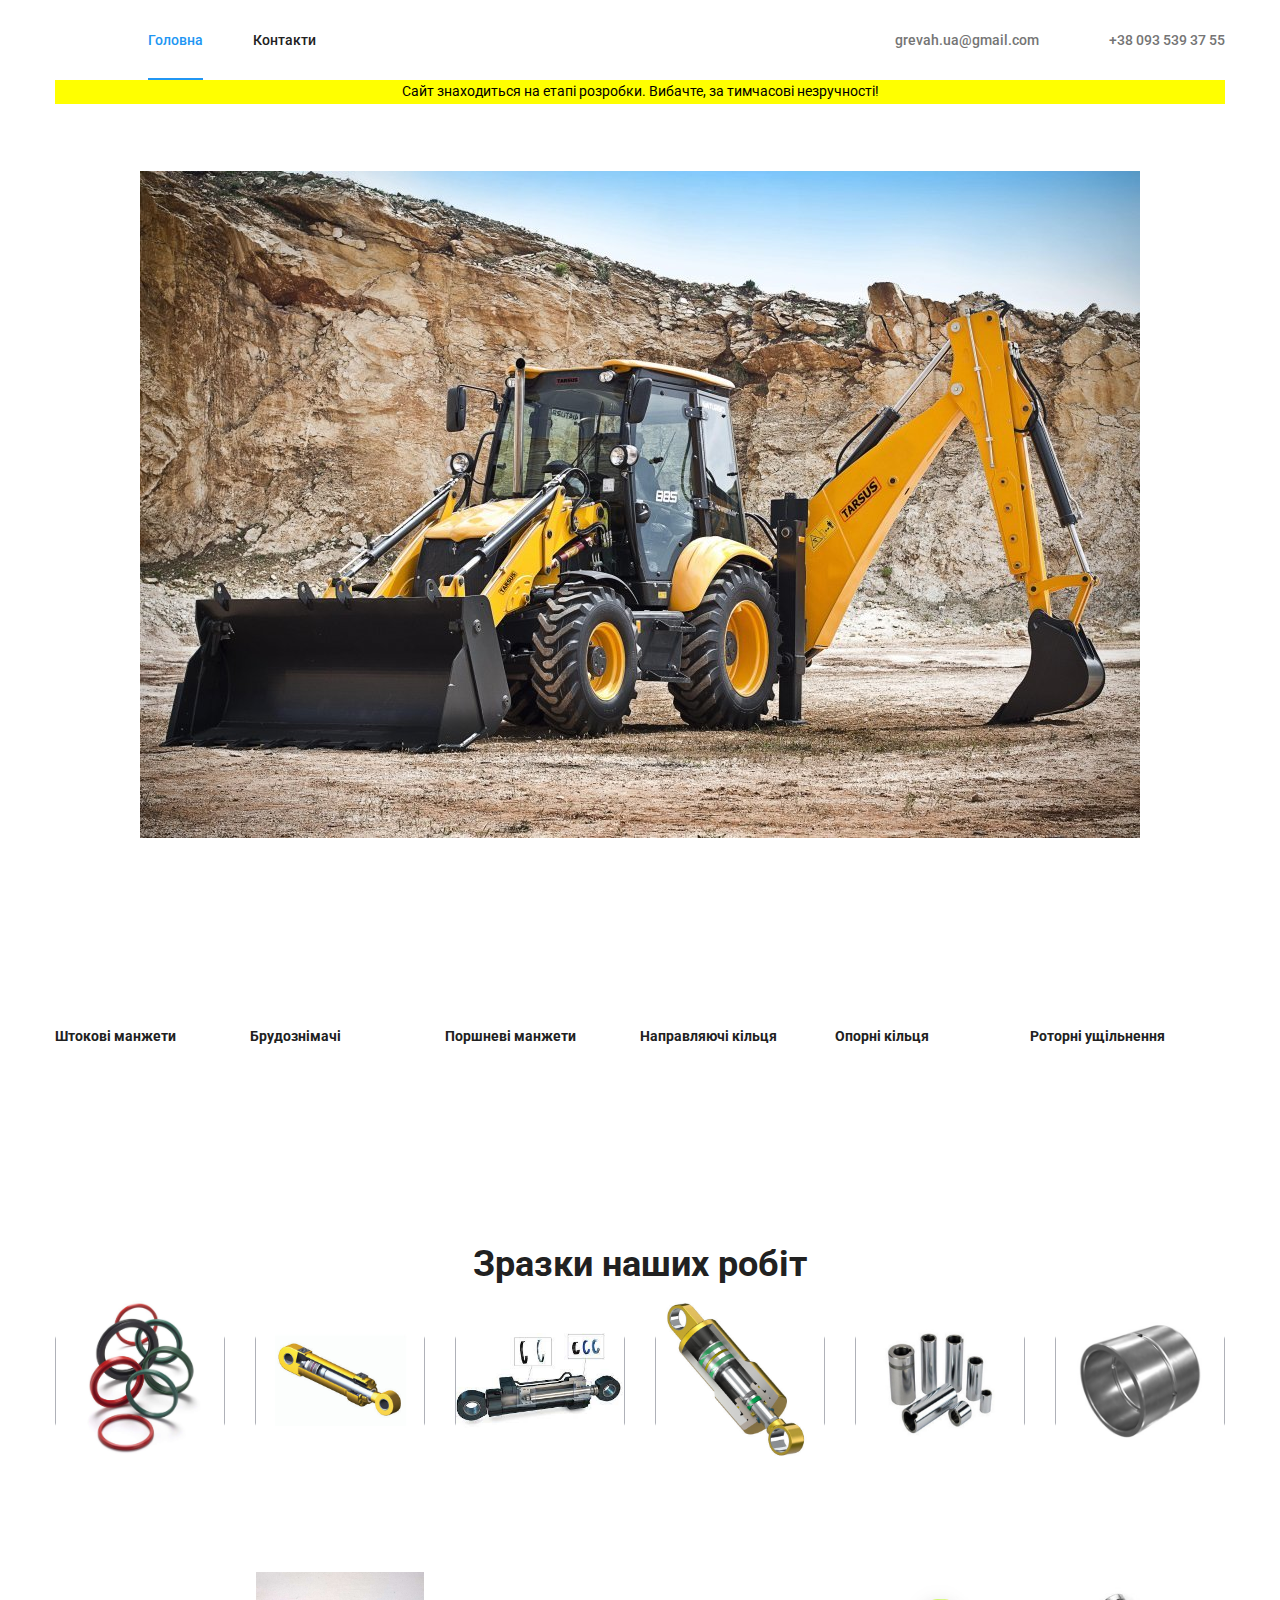
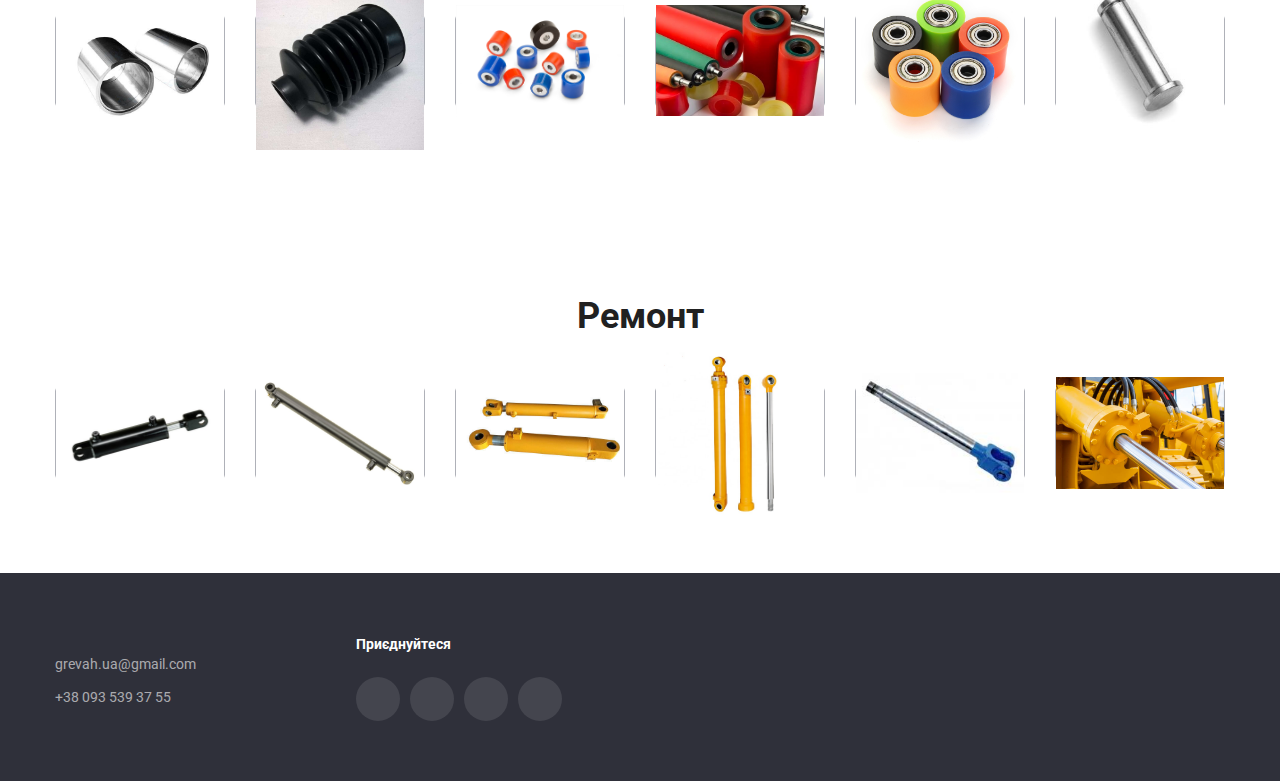
==== index.html @ e12c9177 "Update index.html" ====
<!DOCTYPE html>
<html lang="en">
  <head>
    <meta charset="UTF-8" />
    <meta http-equiv="X-UA-Compatible" content="IE=edge" />
    <meta name="viewport" content="width=device-width, initial-scale=1.0" />
    <title>Document</title>
    <link
      href="https://fonts.googleapis.com/css2?family=Raleway:wght@700&family=Roboto:wght@400;500;700;900&display=swap"
      rel="stylesheet"
    />
    <link
      rel="stylesheet"
      href="https://cdnjs.cloudflare.com/ajax/libs/modern-normalize/1.1.0/modern-normalize.min.css"
    />
    <link rel="stylesheet" href="./css/styles.css" />
    <script src="./simple-lightbox.jquery.min.js"></script>
    <link rel="stylesheet" href="./simple-lightbox.min.css">
    <link rel="stylesheet" href="./simple-lightbox.css">
    
  </head>
  <body>
    <header>
      <div class="container main-nav">
      
        <nav class="nav-section">
          <ul class="site-nav">
            <li class="item">
              <a class="link-nav-active" href="./index.html">Головна</a>
            </li>
           
            <li class="item"><a class="link-nav" href="./contact.html">Контакти</a></li>
          </ul>
        </nav>
        <div class="message">

        </div>
        <ul class="contact-title">
          <li class="contact-item">
            <a class="contact-link" href="">
              <svg class="envelope-icon">
                <use href="./images/icons.svg#envelope"></use>
              </svg>
              grevah.ua@gmail.com</a
            >
          </li>
          <li class="contact-item">
            <a class="contact-link" href="">
              <svg class="smartphone-icon">
                <use href="./images/icons.svg#smartphone"></use>
              </svg>
              +38 093 539 37 55</a
            >
          </li>
        </ul>
      </div>
    </header>
    <main>
      <div class="container">
        <div class="message" >

          <p>Сайт знаходиться на етапі розробки.
            Вибачте, за тимчасові незручності!</p>
          </div>
      </div>
     
      <div class="overlay">
        <section class="hero-section">
          <div class="container">
            
           
          </div>
        </section>
      </div>
      <section class="section">
        <div class="container">
          <ul class="benefit-section">
            <li class="benefit">
              
              <h2 class="benefit-title">Штокові манжети</h2>
              <p class="benefit-description">
               
              </p>
            </li>
            <li class="benefit">
             
              <h2 class="benefit-title">Брудознімачі</h2>
              <p class="benefit-description">
               
              </p>
            </li>
            <li class="benefit">
              
              <h2 class="benefit-title">Поршневі манжети</h2>
              <p class="benefit-description">
                
              </p>
            </li>
            <li class="benefit">
            
              <h2 class="benefit-title">Направляючі кільця</h2>
              <p class="benefit-description">
              </p>
            </li>
            <li class="benefit">
            
              <h2 class="benefit-title">Опорні кільця</h2>
              <p class="benefit-description">
              </p>
            </li>
            <li class="benefit">
              <h2 class="benefit-title">Роторні ущільнення</h2>
              <p class="benefit-description">
              </p>
            </li>
          </ul>
        </div>
      </section>
      
     
    
      <section class="section">
        <div class="container">
          <h2 class="title">Зразки наших робіт</h2>
          <ul class="client">
            <li class="client-item">
              <a class="client-example" href="./images/манжети точені.jpg" data-lightbox="lbox">
                <img src="./images/манжети точені.jpg" alt="манжети точені">
              </a>
            </li>
            <li class="client-item">
              <a class="client-example" href=""
                ><img src="./images/циліндр в розрізі 2.jpg" alt="">
              </a>
            </li>
            <li class="client-item">
              <a class="client-example" href=""
                ><img src="./images/циліндр в розрізі з манжетами.jpg" alt="">
              </a>
            </li>
            <li class="client-item">
              <a class="client-example" href=""
                ><img src="./images/циліндр в розрізі.jpg" alt="">
              </a>
            </li>
            <li class="client-item">
              <a class="client-example" href=""
                ><img src="./images/багато втулок.jpg" alt="">
              </a>
            </li>
            <li class="client-item">
              <a class="client-example" href="">
                <img src="./images/втулка 2.jpg" alt="">
              </a>
            </li>
          </ul>
        </div>
      </section>


      <section class="section">
        <div class="container">
      
          <ul class="client">
            <li class="client-item">
              <a class="client-example" href="">
                <img src="./images/втулка.jpg" alt="">
              </a>
            </li>
            <li class="client-item">
              <a class="client-example" href=""
                ><img src="./images/захист.jpg" alt="">
              </a>
            </li>
            <li class="client-item">
              <a class="client-example" href=""
                ><img src="./images/нанесення полуретану багато 2.jpg" alt="">
              </a>
            </li>
            <li class="client-item">
              <a class="client-example" href=""
                ><img src="./images/нанесення поліуретану багато.jpg" alt="">
              </a>
            </li>
            <li class="client-item">
              <a class="client-example" href="">
                <img src="./images/нанесення поліуретану 6.jpg" alt="">
              </a>
            </li>
            <li class="client-item">
              <a class="client-example" href="">
                <img src="./images/палець 1.jpg" alt="">
              </a>
            </li>
          </ul>
        </div>
      </section>
      <section class="section">
        <div class="container">
          <h2 class="title">Ремонт</h2>
          <ul class="client">
            <li class="client-item">
              <a class="client-example" href="">
                <img src="./images/ремонт/1 цилідндр 2.jpg" alt="">
              </a>
            </li>
            <li class="client-item">
              <a class="client-example" href=""
                ><img src="./images/ремонт/1 циліндр.jpg" alt="">
              </a>
            </li>
            <li class="client-item">
              <a class="client-example" href=""
                ><img src="./images/ремонт/2 циліндри.jpg" alt="">
              </a>
            </li>
            <li class="client-item">
              <a class="client-example" href=""
                ><img src="./images/ремонт/3 циліндри.jpg" alt="">
              </a>
            </li>
            <li class="client-item">
              <a class="client-example" href=""
                ><img src="./images/ремонт/images.jpg" alt="">
              </a>
            </li>
            <li class="client-item">
              <a class="client-example" href="">
                <img src="./images/ремонт/цилінд загальне фото 1.jpg" alt="">
              </a>
            </li>
          </ul>
        </div>
      </section>
    </main>
    <footer class="footer">
      <div class="container">
        <ul class="footer-design">
          <li class="footer-design-item">
            <section class="footer-link">
           
              <address class="address-section">
                <ul>
                  
                  <li class="contact-footer">
                    <a class="contact-footer" href="grevah.ua@gmail.com"
                      >grevah.ua@gmail.com</a
                    >
                  </li>
                  <li class="contact-footer">
                    <a class="contact-footer" href="+38 093 539 37 55"
                      >+38 093 539 37 55</a
                    >
                  </li>
                </ul>
              </address>
            </section>
          

          </li>
          <li class="footer-design-item">
            <section>
              <h2 class="social-footer">Приєднуйтеся</h2>
              <ul class="social-networks-footer">
                <li class="social-networks-item-footer">
                  <a class="social-networks-link-footer" href="">
                    <svg class="social-networks-size-footer">
                      <use href="./images/icons.svg#instagram"></use>
                    </svg>
                  </a>
                </li>
                <li class="social-networks-item-footer">
                  <a class="social-networks-link-footer" href="">
                    <svg class="social-networks-size-footer">
                      <use href="./images/icons.svg#twitter"></use>
                    </svg>
                  </a>
                </li>
                <li class="social-networks-item-footer">
                  <a class="social-networks-link-footer" href="">
                    <svg class="social-networks-size-footer">
                      <use href="./images/icons.svg#facebook"></use>
                    </svg>
                  </a>
                </li>
                <li class="social-networks-item-footer">
                  <a class="social-networks-link-footer" href="">
                    <svg class="social-networks-size-footer">
                      <use href="./images/icons.svg#linkedin1"></use>
                    </svg>
                  </a>
                </li>
              </ul>
            </section>
          </li>
         
        </ul>
      </div>
    </footer>
    <div class="backdrop is-hidden" data-modal>
     
      <div class="modal">
        <div class="button-position">
         <button class="button-data-modal-close" data-modal-close>
          <svg class="button-data-modal-close-icon">
            <use href="./images/icons.svg#Vector"></use>
          </svg>
        </button>
        </div>
         <p class="text-hero-modal">Оставьте свои данные, мы вам перезвоним</p>
       
        
          <ul>
            <form action="">
            <li class="modal-section">
              <label  class="label-text" for="name"></label>Имя</label><br>
      
              <input class="input" type="text" name="name" id="name" />
              <span class="icon-name" >
                <svg class="icon-name-size">
            <use href="./images/icons.svg#vector"></use>
          </svg>
              </span>
             
            </li>
            <li class="modal-section">
              <label class="label-text" for="tel">Телефон</label><br>
              <input class="input" type="tel" name="tel" id="tel" />
               <span class="icon-tel" >
                <svg class="icon-tel-size">
            <use href="./images/icons.svg#phone"></use>
          </svg>
              </span>
            </li>
            <li class="modal-section">
              <label class="label-text" for="email">Почта</label><br>
              <input class="input" type="email" name="email" id="email" />
               <span class="icon-email" >
                <svg class="icon-email-size">
            <use href="./images/icons.svg#email"></use>
          </svg>
          </span>
            </li>
            <li class="modal-section">
              <label class="label-text" for="text">Комментарий</label><br>
              <input  class="modal-section-comments" placeholder="Введите текст" type="text" name="text" id="text" />
            </li>
            </form>
          </ul>
          <div class="checkbox-section">
            <label class="check"><input  class="check-input" type="checkbox" checked>  
              <span class="checkbox">
                 <svg class="size-active-ckeckbox">
            <use href="./images/icons.svg#letter"></use>
          </svg>

        </span>
              <p class="text-checkboxs"> Соглашаюсь с рассылкой и принимаю  <a class="terms-contract" href=""><u>Условия договора</u>  </a></p>
          
            </label>
             <button class="button-send" type="submit">Отправить</button>

          </div>
        
      </div>
    </div>
   
  </body>
</html>
---- css/styles.css ----
:root {
  --primary-text-color: #757575;
  --title-text-color: #212121;
  --accent-color: #2196f3;
  --primary-white-color: #ffffff;
  --section-bg-color: #2f303a;
  --button-bg-color: #f5f4fa;
  --black-texst-color: #000000;
  --portfolio-border-color: #eeeeee;
  --client-solid-color: #afb1b8;
}

body {
  font-family: Roboto;
  font-weight: 400;
  line-height: 1.7;
  color: var(--primary-text-color);
  font-size: 14px;
}
.envelope-icon {
  width: 16px;
  height: 12px;
  margin-right: 10px;
}

.smartphone-icon {
  width: 10px;
  height: 16px;
  margin-right: 10px;
}
.icon-conteiner {
  width: 270px;
  height: 120px;
  background-color: #f5f4fa;
  display: flex;
  align-items: center;
  justify-content: center;
  border-radius: 4px;
}
.message{
  background-color: yellow;
  color: black;
  text-align: center;


}
.icon {
  width: 70px;
  height: 70px;
}
.social-networks {
  display: flex;
  padding-left: 32px;
  padding-right: 32px;
  padding-top: 16px;
  justify-content: space-between;
}

.social-networks-link {
  border: none;
  display: flex;
  align-items: center;
  justify-content: center;
  width: 44px;
  height: 44px;
  color: #afb1b8;
  border-radius: 50%;
  transition-property: color background-color;
  transition-duration: 250ms;
  transition-timing-function: cubic-bezier(0.4, 0, 0.2, 1);
  background-color: var(--primary-white-color);
}
.social-networks-item:not(:last-child) {
  margin-right: 10px;
}
.social-networks-size {
  width: 20px;
  height: 20px;
  fill: currentColor;
}
.social-networks-link:hover,
.social-networks-link:focus {
  color: var(--primary-white-color);
  background-color: var(--accent-color);
}
.client {
  display: flex;
}
.client-item:not(:last-child) {
  margin-right: 30px;
}
.client-example {
  display: flex;
  width: 170px;
  height: 92px;
  border: 1px solid #afb1b8;
  align-items: center;
  justify-content: center;
  border-radius: 4px;
  color: #afb1b8;
  transition-property: color border;
  transition-duration: 250ms;
  transition-timing-function: cubic-bezier(0.4, 0, 0.2, 1);
}
.client-icon {
  fill: currentColor;
  width: 106px;
  height: 60px;
}
.client-example:hover,
.client-example:focus {
  border: 1px solid var(--accent-color);
  color: var(--accent-color);
}
p,
h1,
h2,
h3,
h4,
h5,
h6 {
  margin: 0;
}
ul {
  list-style: none;
  padding: 0;
  margin: 0;
}
a {
  text-decoration: none;
}

.hero-section {
  padding: 400px 0;
  text-align: center;
  max-width: 1600px;
  margin-right: auto;
  margin-left: auto;
  background-image: 
    url(../images/19110440.jpg);
  background-repeat: no-repeat;
  background-position: center;
}

.title-section {
  background-color: #f5f4fa;
  padding: 94px 0;
}
.title {
  font-size: 36px;
  font-weight: 700;
  line-height: 1.17;
  color: var(--title-text-color);
  text-align: center;
  margin-bottom: 50px;
}
.tittle-img {
  display: flex;
  justify-content: space-between;
}
.img-title {
  display: block;
  width: 100%;
  height: auto;
}
img {
  display: block;
  width: 100%;
  height: auto;
}
.benefit-section {
  display: flex;
  justify-content:center;
}
.section-title {
  padding-bottom: 94px;
}
.benefit-title {
  font-size: 14px;
  line-height: 1.17;
  font-weight: 700;
  color: var(--title-text-color);
  margin-bottom: 10px;
  padding-top: 30px;
}
.benefit {
  width: 270px;
}
.link {
  font-size: 14px;
  line-height: 1.14;
  color: var(--title-text-color);
}
.portfolio-list {
  display: flex;
  flex-wrap: wrap;
  margin-top: -30px;
  margin-left: -30px;
  overflow: hidden;
}
.portfolio-list-item {
  flex-basis: calc(100% / 3 - 30px);
  margin: 30px 0 0 30px;
  width: 370px;
  height: 404px;
  overflow: hidden;
}
.active-portfolio::before {
  display: flex;
  font-size: 18px;
  font-family: Roboto;
  line-height: 1.55;
  font-weight: 400;
  font-style: normal;
  align-items: center;
  position: absolute;
  content: '  Технокряк это современная площадка распространения коронавируса. Компании используют эту платформу для цифрового шпионажа и атак на защищённые сервера конкурентов.';
  height: 294px;
  background-color: var(--accent-color);
  color: var(--primary-white-color);
  transform: translateY(100%);
  transition: transform 250ms cubic-bezier(0.4, 0, 0.2, 1);
  padding-left: 24px;
  padding-right: 24px;
}
.portfolio-list-item:hover .active-portfolio::before {
  transform: translateY(0);
}
.active-portfolio {
  position: relative;
  overflow: hidden;
}
.portfolio-list-item-link {
  display: block;
  overflow: hidden;
}
.portfolio-list-item-link:hover,
.portfolio-list-item-link:focus {
  box-shadow: 0px 1px 1px rgba(0, 0, 0, 0.12), 0px 4px 4px rgba(0, 0, 0, 0.06),
    1px 4px 6px rgba(0, 0, 0, 0.16);
}
.img {
  display: block;

  width: 370px;
  height: 294px;
  max-width: 100%;
}
.portfolio-item-title {
  font-weight: 700;
  line-height: 2;
  color: var(--title-text-color);
  font-size: 18px;
  overflow: hidden;
}
.portfolio-item-divide {
  font-size: 16px;
  line-height: 1.86;
  color: var(--primary-text-color);
  margin-top: 4px;
  overflow: hidden;
}
.card-content {
  padding: 20px 24px;
  border: 1px solid var(--portfolio-border-color);
  border-top: none;
  overflow: hidden;
}
.team {
  display: flex;
  justify-content: space-between;
}
.img-team {
  width: 270px;
  height: 260px;
  max-width: 100%;
}
.member-team {
  border-radius: 0 0 4px 4px;
  box-shadow: 0px 1px 3px rgba(0, 0, 0, 0.12), 0px 1px 1px rgba(0, 0, 0, 0.14),
    0px 2px 1px rgba(0, 0, 0, 0.2);
}
.about-team-member {
  padding: 30px 0;
  text-align: center;
  background-color: var(--primary-white-color);
}
.name-team-member {
  font-weight: 500;
  font-size: 16px;
  line-height: 1.17;
  color: var(--title-text-color);
}
.position {
  font-size: 16px;
  margin-top: 10px;
}
.link-nav-active {
  font-size: 14px;
  font-weight: 500;
  line-height: 1.17;
  color: var(--accent-color);
  display: block;
  padding: 32px 0;
  position: relative;
}
.link-nav {
  font-size: 14px;
  font-weight: 500;
  line-height: 1.17;
  color: var(--title-text-color);
  display: block;
  padding: 32px 0;
  position: relative;
  transition-property: color;
  transition-duration: 250ms;
  transition-timing-function: cubic-bezier(0.4, 0, 0.2, 1);
}
.link-nav-active::after {
  background-color: var(--accent-color);
  width: 100%;
  height: 2px;
  content: '';
  display: block;
  position: absolute;
  left: 0;
  bottom: 0;
  opacity: 1;
}
.site-nav {
  display: flex;
}
.nav-section {
  margin-left: 93px;
}
.item:not(:last-child) {
  margin-right: 50px;
}
.link-nav:hover,
.link-nav:focus {
  color: var(--accent-color);
}
.secondary-button {
  font-size: 16px;
  line-height: 1.6;
  font-weight: 500;
  color: #212121;
  background: var(--button-bg-color);
  cursor: pointer;
  padding: 6px 22px;
  border: none;
  border-radius: 4px;
  transition-property: color background;
  transition-duration: 250ms;
  transition-timing-function: cubic-bezier(0.4, 0, 0.2, 1);
}
.secondary-button:hover,
.secondary-button:focus {
  color: var(--primary-white-color);
  background: var(--accent-color);
  box-shadow: 0px 3px 1px rgba(0, 0, 0, 0.1), 0px 1px 2px rgba(0, 0, 0, 0.08),
    0px 2px 2px rgba(0, 0, 0, 0.12);
}
.secondary-button-title {
  display: flex;
  justify-content: center;
  margin-bottom: 50px;
}
.secondary-button-item {
  margin-right: 8px;
}
.secondary-button-item :first-child {
  margin-right: 0;
}
.contact-title {
  display: flex;
  margin-left: auto;
}
.contact-item:not(:last-child) {
  margin-right: 50px;
}
.main-nav {
  display: flex;
  align-items: center;
}
.container-main-portfolio {
  border-bottom: 1px solid #ececec;
}
.contact-link {
  font-size: 14px;
  font-weight: 500;
  line-height: 1.17;
  fill: currentColor;
  display: flex;
  align-items: center;
  color: var(--primary-text-color);
  transition-property: color;
  transition-duration: 250ms;
  transition-timing-function: cubic-bezier(0.4, 0, 0.2, 1);
}
.contact-link:hover,
.contact-link:focus {
  color: var(--accent-color);
}
.logo {
  font-family: Raleway;
  font-weight: 700;
  font-size: 26px;
  line-height: 1.17;
  color: var(--accent-color);
}
.black-texst {
  color: var(--black-texst-color);
}
.white-texst {
  color: var(--primary-white-color);
}
.contact-footer {
  line-height: 1.7;
  color: rgba(255, 255, 255, 0.6);
  transition-property: color;
  transition-duration: 250ms;
  transition-timing-function: cubic-bezier(0.4, 0, 0.2, 1);
}
.contact-footer:hover {
  color: var(--primary-white-color);
}
.contact-footer-link {
  line-height: 1.7;
  color: var(--primary-white-color);
}
.contact-footer:not(:last-child) {
  margin-bottom: 9px;
}
.footer {
  background: var(--section-bg-color);
  padding: 60px 0;
}
.section {
  padding: 94px 0;
}

.address-section {
  font-style: normal;
  margin-top: 20px;
}
.footer-main {
  padding: 60px 0;
}
.footer-link {
  width: 231px;
}
.container {
  width: 1200px;
  margin: 0 auto;
  padding: 0 15px;
}
.footer-design {
  display: flex;
}
.footer-design-item:not(:last-child) {
  margin-right: 70px;
}
.social-footer {
  font-weight: 700;
  font-size: 14px;
  line-height: 1, 17;
  color: var(--primary-white-color);
}
.social-networks-size-footer {
  width: 20px;
  height: 20px;
  fill: var(--primary-white-color);
  margin-right: auto;
  margin-left: auto;
}
.social-networks-link-footer {
  width: 44px;
  height: 44px;
  border: none;
  border-radius: 50%;
  background-color: rgba(255, 255, 255, 0.1);
  display: flex;
  align-items: center;
  transition-property: background;
  transition-duration: 250ms;
  transition-timing-function: cubic-bezier(0.4, 0, 0.2, 1);
}

.social-networks-link-footer:hover,
.social-networks-link-footer:focus {
  border-radius: 50%;
  background-color: var(--accent-color);
}

.social-networks-footer {
  display: flex;
  padding-top: 20px;
}
.social-networks-item-footer:not(:last-child) {
  margin-right: 10px;
}
.product-actions {
  font-weight: 700;
  font-size: 14px;
  line-height: 1, 17;
  background: rgba(47, 48, 58, 0.8);
  color: #ffffff;
  position: absolute;
  right: 0;
  bottom: 0;
  border: none;
  width: 100%;
  height: 70px;
}
.title-item-img {
  position: relative;
}
.backdrop {
  position: fixed;
  width: 100%;
  height: 100%;
  top: 0;
  left: 0;
  background-color: rgba(0, 0, 0, 0.1);
  opacity: 1;
  visibility: visible;
  transition-timing-function: 250ms;
}
.backdrop.is-hidden {
  visibility: hidden;
  opacity: 0;
  pointer-events: none;
}
.modal {
  min-width: 528px;
  min-height: 581px;
  background-color: #ffffff;
  position: absolute;
  top: 50%;
  left: 50%;
  transform: translate(-50%, -50%);

  padding-top: 8px;
  padding-right: 8px;
}
.button-data-modal-close {
  border-radius: 50%;
  border: 1px solid rgba(0, 0, 0, 0.1);
  width: 30px;
  height: 30px;
  display: flex;
  align-items: center;
  justify-content: center;
  background-color: var(--primary-white-color);
}
.button-data-modal-close:hover {
  fill: #2196f3;
}
.button-data-modal-close-icon {
  width: 11px;
  height: 11px;
  color: currentColor;
}
.button-position {
  margin-top: 8px;
  padding-left: 498px;
}
.modal-section {
  width: 448px;
  height: 58px;
  padding-left: 40px;
  margin-bottom: 10px;
  font-size: 12px;
  color: #212121;
  transition-property: fill;
  transition-duration: 250ms;
  transition-timing-function: cubic-bezier(0.4, 0, 0.2, 1);
}
.modal-section:not(:last-child) {
  margin-bottom: 10px;
}
.input {
  width: 448px;
  height: 40px;
  padding: 0;
  color: #212121;
  position: relative;
  padding-left: 42px;
  border: rgba(33, 33, 33, 0.2) solid 1px;
  border-radius: 4px;
  transition-property: border;
  transition-duration: 250ms;
  transition-timing-function: cubic-bezier(0.4, 0, 0.2, 1);
}

.modal-section-comments {
  width: 448px;
  height: 120px;
  padding-left: 40px;
  border: rgba(33, 33, 33, 0.2) solid 1px;
  border-radius: 4px;
  transition-property: border;
  transition-duration: 250ms;
  transition-timing-function: cubic-bezier(0.4, 0, 0.2, 1);
  padding-top: 12px;
  padding-left: 16px;
  position: relative;
}
.modal-section-comments::placeholder {
  position: absolute;
}
.label-text {
  font-family: Roboto;
  font-weight: 400;
  font-size: 12px;
  line-height: 1, 17;
  color: #757575;
  margin-bottom: 4px;
}
.button-send {
  font-size: 16px;
  font-weight: 700;
  line-height: 1, 17;
  width: 200px;
  height: 50px;
  margin-left: 95px;
  margin-bottom: 40px;
  margin-top: 30px;
  background-color: var(--accent-color);
  color: var(--primary-white-color);
  border: none;
  border-radius: 4px;
  cursor: pointer;
  transition-property: background;
  transition-duration: 250ms;
  transition-timing-function: cubic-bezier(0.4, 0, 0.2, 1);
}
.button-send:hover {
  background-color: #188ce8;
}
.modal-text {
  margin-top: 140px;
  padding-left: 41px;
}
.text-hero-modal {
  font-family: Roboto;
  font-weight: 700;
  font-size: 20px;
  line-height: 1, 87;
  margin-bottom: 14px;
  padding-left: 41px;
}

.icon-name {
  position: absolute;
  top: 127px;
  left: 56px;
  width: 18px;
  height: 18px;
  color: currentColor;
}
.icon-name-size {
  width: 12px;
  height: 12px;
}
.icon-tel {
  position: absolute;
  top: 195px;
  left: 56px;
  color: currentColor;
}
.icon-tel-size {
  width: 18px;
  height: 18px;
}
.icon-email-size {
  width: 18px;
  height: 18px;
}
.icon-email {
  position: absolute;
  top: 260px;
  left: 56px;
  color: currentColor;
}
.terms-contract {
  font-family: Roboto;
  font-weight: 400;
  font-size: 14px;
  line-height: 1, 71;
  color: #2196f3;
}

.label::before {
  content: '';
  display: inline-block;
  width: 16px;
  height: 15px;
  background-color: #2196f3;
  border: 1px solid #212121;
}
.size-active-ckeckbox {
  position: absolute;
  width: 16px;
  height: 15px;

  color: currentColor;
}
.check-input {
  appearance: none;
  position: absolute;
  padding-right: -35px;
}
.checkbox {
  position: absolute;
  width: 16px;
  height: 15px;
  margin-left: 35px;
  border-radius: 2px;
  fill: var(--primary-white-color);
  background-color: var(--accent-color);
  border: none;
  background-image: url(../images/icons.svg#email);
}
.text-checkboxs {
  color: #757575;
  height: 24px;
  width: 400, 62px;
  text-align: center;
}
.check-input:checked + .checkbox {
  background-color: var(--primary-white-color);

  border: 1px solid #212121;
  fill: var(--primary-white-color);
}
.checkbox-section {
  padding-top: 90px;
  padding-left: 25px;
}

.modal-section:hover,
.modal-section:focus {
  fill: #2196f3;
}
.input:hover,
.input:focus + .modal-section:hover,
.modal-section:focus {
  border: 1px solid var(--accent-color);
  border-radius: 4px;
  fill: #2196f3;
}

.modal-section-comments:hover,
.modal-section-comments:focus {
  border: 1px solid var(--accent-color);
}
.button-fotter {
  width: 200;
  background-color: var(--accent-color);
  color: var(--primary-white-color);
  padding-left: 29px;
  padding-top: 8px;
  padding-bottom: 15px;
  padding-right: 28px;
  border: none;
  border-radius: 4px;
  font-weight: 700;
  font-size: 16px;
  line-height: 1, 875;
  margin-left: 12px;
  cursor: pointer;
}
.footer-email {
  margin-top: 20px;
}
.footer-input {
  width: 358px;
  height: 50px;
  border-radius: 4px;
  border: 1px solid rgba(255, 255, 255, 0.3);
  background-color: #2f303a;
  color: rgba(255, 255, 255, 0.6);
  position: relative;
  padding-left: 16px;
  padding-top: 0px;
  padding-bottom: 0px;
  padding-right: 0px;
  font-size: 16px;
}
.send-icon {
  width: 24px;
  height: 24px;
  fill: var(--primary-white-color);
  margin-left: 10px;
  margin-bottom: -2px;
}
.modal-section:focus-within {
  fill: #2196f3;
}
.cont{
 margin-top: 200px;
  
}
.cont-item{


  color: #757575;
  font-size: 30px;
  font-weight: 700;
  line-height: 1, 17;
  text-align: center;
}
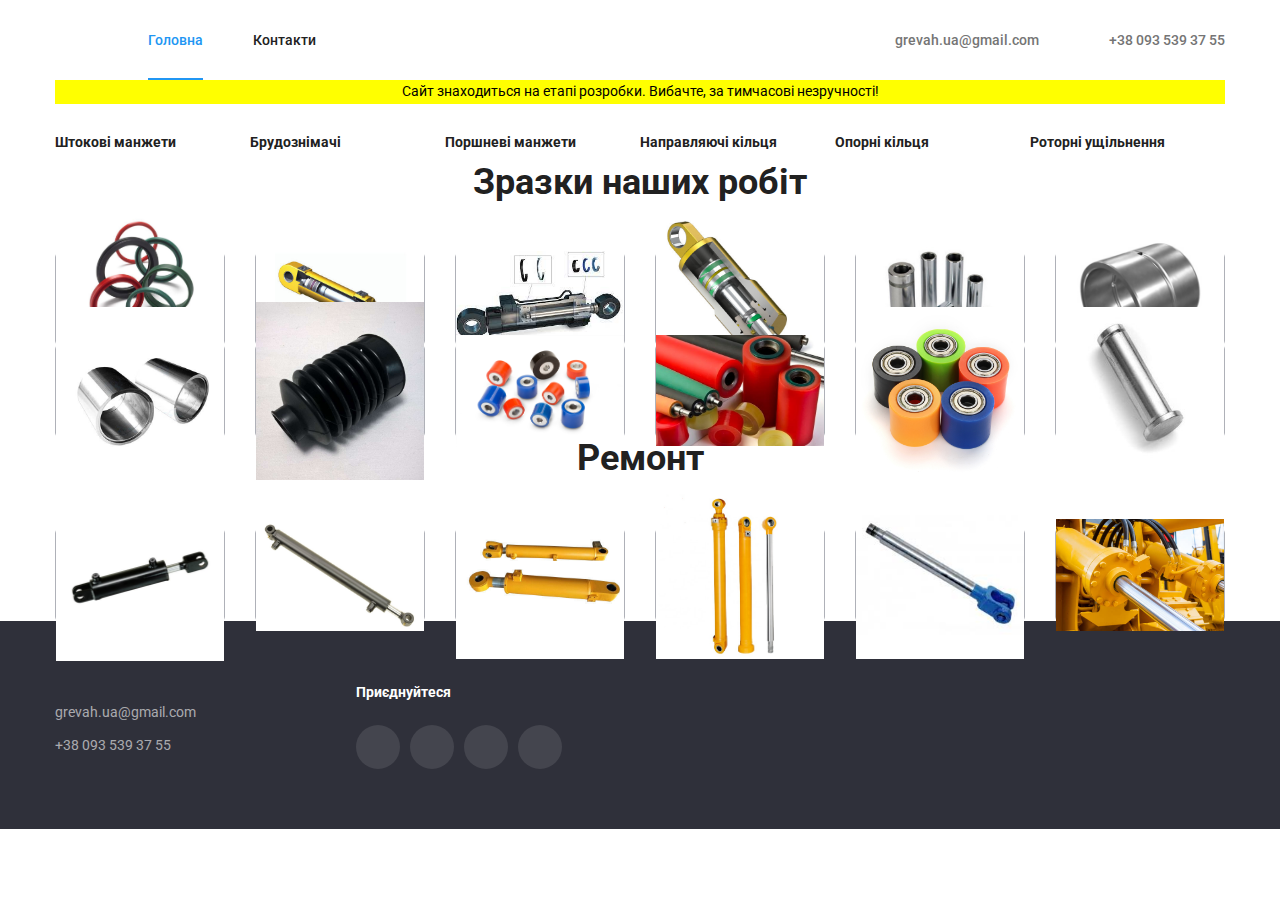
==== commit a55e3d65: "Update index.html" ====
--- a/index.html
+++ b/index.html
@@ -14,9 +14,10 @@
       href="https://cdnjs.cloudflare.com/ajax/libs/modern-normalize/1.1.0/modern-normalize.min.css"
     />
     <link rel="stylesheet" href="./css/styles.css" />
-    <script src="./simple-lightbox.jquery.min.js"></script>
-    <link rel="stylesheet" href="./simple-lightbox.min.css">
-    <link rel="stylesheet" href="./simple-lightbox.css">
+    <script src="./lightbox.min.js"></script>
+    
+    <link rel="stylesheet" href="./lightbox.min.css">
+    
     
   </head>
   <body>
@@ -63,14 +64,9 @@
             Вибачте, за тимчасові незручності!</p>
           </div>
       </div>
-     
-      <div class="overlay">
-        <section class="hero-section">
-          <div class="container">
-            
-           
-          </div>
-        </section>
+     <div class="container"><div class="overlay"></div>
+      
+        
       </div>
       <section class="section">
         <div class="container">
@@ -125,31 +121,31 @@
           <ul class="client">
             <li class="client-item">
               <a class="client-example" href="./images/манжети точені.jpg" data-lightbox="lbox">
-                <img src="./images/манжети точені.jpg" alt="манжети точені">
-              </a>
-            </li>
-            <li class="client-item">
-              <a class="client-example" href=""
+                <img  src="./images/манжети точені.jpg" alt="">
+              </a>
+            </li>
+            <li class="client-item">
+              <a class="client-example" href="./images/циліндр в розрізі 2.jpg" data-lightbox="lbox"
                 ><img src="./images/циліндр в розрізі 2.jpg" alt="">
               </a>
             </li>
             <li class="client-item">
-              <a class="client-example" href=""
+              <a class="client-example" href="./images/циліндр в розрізі з манжетами.jpg"
                 ><img src="./images/циліндр в розрізі з манжетами.jpg" alt="">
               </a>
             </li>
             <li class="client-item">
-              <a class="client-example" href=""
+              <a class="client-example" href="./images/циліндр в розрізі.jpg"
                 ><img src="./images/циліндр в розрізі.jpg" alt="">
               </a>
             </li>
             <li class="client-item">
-              <a class="client-example" href=""
+              <a class="client-example" href="./images/багато втулок.jpg"
                 ><img src="./images/багато втулок.jpg" alt="">
               </a>
             </li>
             <li class="client-item">
-              <a class="client-example" href="">
+              <a class="client-example" href="./images/втулка 2.jpg">
                 <img src="./images/втулка 2.jpg" alt="">
               </a>
             </li>
@@ -163,32 +159,32 @@
       
           <ul class="client">
             <li class="client-item">
-              <a class="client-example" href="">
+              <a class="client-example" href="./images/втулка.jpg">
                 <img src="./images/втулка.jpg" alt="">
               </a>
             </li>
             <li class="client-item">
-              <a class="client-example" href=""
+              <a class="client-example" href="./images/захист.jpg"
                 ><img src="./images/захист.jpg" alt="">
               </a>
             </li>
             <li class="client-item">
-              <a class="client-example" href=""
+              <a class="client-example" href="./images/нанесення полуретану багато 2.jpg"
                 ><img src="./images/нанесення полуретану багато 2.jpg" alt="">
               </a>
             </li>
             <li class="client-item">
-              <a class="client-example" href=""
+              <a class="client-example" href="./images/нанесення поліуретану багато.jpg"
                 ><img src="./images/нанесення поліуретану багато.jpg" alt="">
               </a>
             </li>
             <li class="client-item">
-              <a class="client-example" href="">
+              <a class="client-example" href="./images/нанесення поліуретану 6.jpg">
                 <img src="./images/нанесення поліуретану 6.jpg" alt="">
               </a>
             </li>
             <li class="client-item">
-              <a class="client-example" href="">
+              <a class="client-example" href="./images/палець 1.jpg">
                 <img src="./images/палець 1.jpg" alt="">
               </a>
             </li>
@@ -200,32 +196,32 @@
           <h2 class="title">Ремонт</h2>
           <ul class="client">
             <li class="client-item">
-              <a class="client-example" href="">
+              <a class="client-example" href="./images/ремонт/1 цилідндр 2.jpg">
                 <img src="./images/ремонт/1 цилідндр 2.jpg" alt="">
               </a>
             </li>
             <li class="client-item">
-              <a class="client-example" href=""
+              <a class="client-example" href="./images/ремонт/1 циліндр.jpg"
                 ><img src="./images/ремонт/1 циліндр.jpg" alt="">
               </a>
             </li>
             <li class="client-item">
-              <a class="client-example" href=""
+              <a class="client-example" href="./images/ремонт/2 циліндри.jpg"
                 ><img src="./images/ремонт/2 циліндри.jpg" alt="">
               </a>
             </li>
             <li class="client-item">
-              <a class="client-example" href=""
+              <a class="client-example" href="./images/ремонт/3 циліндри.jpg"
                 ><img src="./images/ремонт/3 циліндри.jpg" alt="">
               </a>
             </li>
             <li class="client-item">
-              <a class="client-example" href=""
+              <a class="client-example" href="./images/ремонт/images.jpg"
                 ><img src="./images/ремонт/images.jpg" alt="">
               </a>
             </li>
             <li class="client-item">
-              <a class="client-example" href="">
+              <a class="client-example" href="./images/ремонт/цилінд загальне фото 1.jpg">
                 <img src="./images/ремонт/цилінд загальне фото 1.jpg" alt="">
               </a>
             </li>
--- a/css/styles.css
+++ b/css/styles.css
@@ -129,8 +129,22 @@
 a {
   text-decoration: none;
 }
+@media screen and (max-width:480px) {
+  .hero-section {
+   
+    text-align: center;
+    
+    margin-right: auto;
+    margin-left: auto;
+    background-image: 
+      url(../images/19110440.jpg);
+    background-repeat: no-repeat;
+    background-position: center;
+  max-width: 480px;}
+}
 
 .hero-section {
+
   padding: 400px 0;
   text-align: center;
   max-width: 1600px;
@@ -191,54 +205,8 @@
   line-height: 1.14;
   color: var(--title-text-color);
 }
-.portfolio-list {
-  display: flex;
-  flex-wrap: wrap;
-  margin-top: -30px;
-  margin-left: -30px;
-  overflow: hidden;
-}
-.portfolio-list-item {
-  flex-basis: calc(100% / 3 - 30px);
-  margin: 30px 0 0 30px;
-  width: 370px;
-  height: 404px;
-  overflow: hidden;
-}
-.active-portfolio::before {
-  display: flex;
-  font-size: 18px;
-  font-family: Roboto;
-  line-height: 1.55;
-  font-weight: 400;
-  font-style: normal;
-  align-items: center;
-  position: absolute;
-  content: '  Технокряк это современная площадка распространения коронавируса. Компании используют эту платформу для цифрового шпионажа и атак на защищённые сервера конкурентов.';
-  height: 294px;
-  background-color: var(--accent-color);
-  color: var(--primary-white-color);
-  transform: translateY(100%);
-  transition: transform 250ms cubic-bezier(0.4, 0, 0.2, 1);
-  padding-left: 24px;
-  padding-right: 24px;
-}
-.portfolio-list-item:hover .active-portfolio::before {
-  transform: translateY(0);
-}
-.active-portfolio {
-  position: relative;
-  overflow: hidden;
-}
-.portfolio-list-item-link {
-  display: block;
-  overflow: hidden;
-}
-.portfolio-list-item-link:hover,
-.portfolio-list-item-link:focus {
-  box-shadow: 0px 1px 1px rgba(0, 0, 0, 0.12), 0px 4px 4px rgba(0, 0, 0, 0.06),
-    1px 4px 6px rgba(0, 0, 0, 0.16);
-}
+
+
 .img {
   display: block;
 
@@ -246,20 +214,7 @@
   height: 294px;
   max-width: 100%;
 }
-.portfolio-item-title {
-  font-weight: 700;
-  line-height: 2;
-  color: var(--title-text-color);
-  font-size: 18px;
-  overflow: hidden;
-}
-.portfolio-item-divide {
-  font-size: 16px;
-  line-height: 1.86;
-  color: var(--primary-text-color);
-  margin-top: 4px;
-  overflow: hidden;
-}
+
 .card-content {
   padding: 20px 24px;
   border: 1px solid var(--portfolio-border-color);
@@ -295,6 +250,7 @@
   font-size: 16px;
   margin-top: 10px;
 }
+
 .link-nav-active {
   font-size: 14px;
   font-weight: 500;
@@ -379,6 +335,8 @@
 .contact-item:not(:last-child) {
   margin-right: 50px;
 }
+
+
 .main-nav {
   display: flex;
   align-items: center;
@@ -436,9 +394,7 @@
   background: var(--section-bg-color);
   padding: 60px 0;
 }
-.section {
-  padding: 94px 0;
-}
+
 
 .address-section {
   font-style: normal;
@@ -450,6 +406,7 @@
 .footer-link {
   width: 231px;
 }
+
 .container {
   width: 1200px;
   margin: 0 auto;
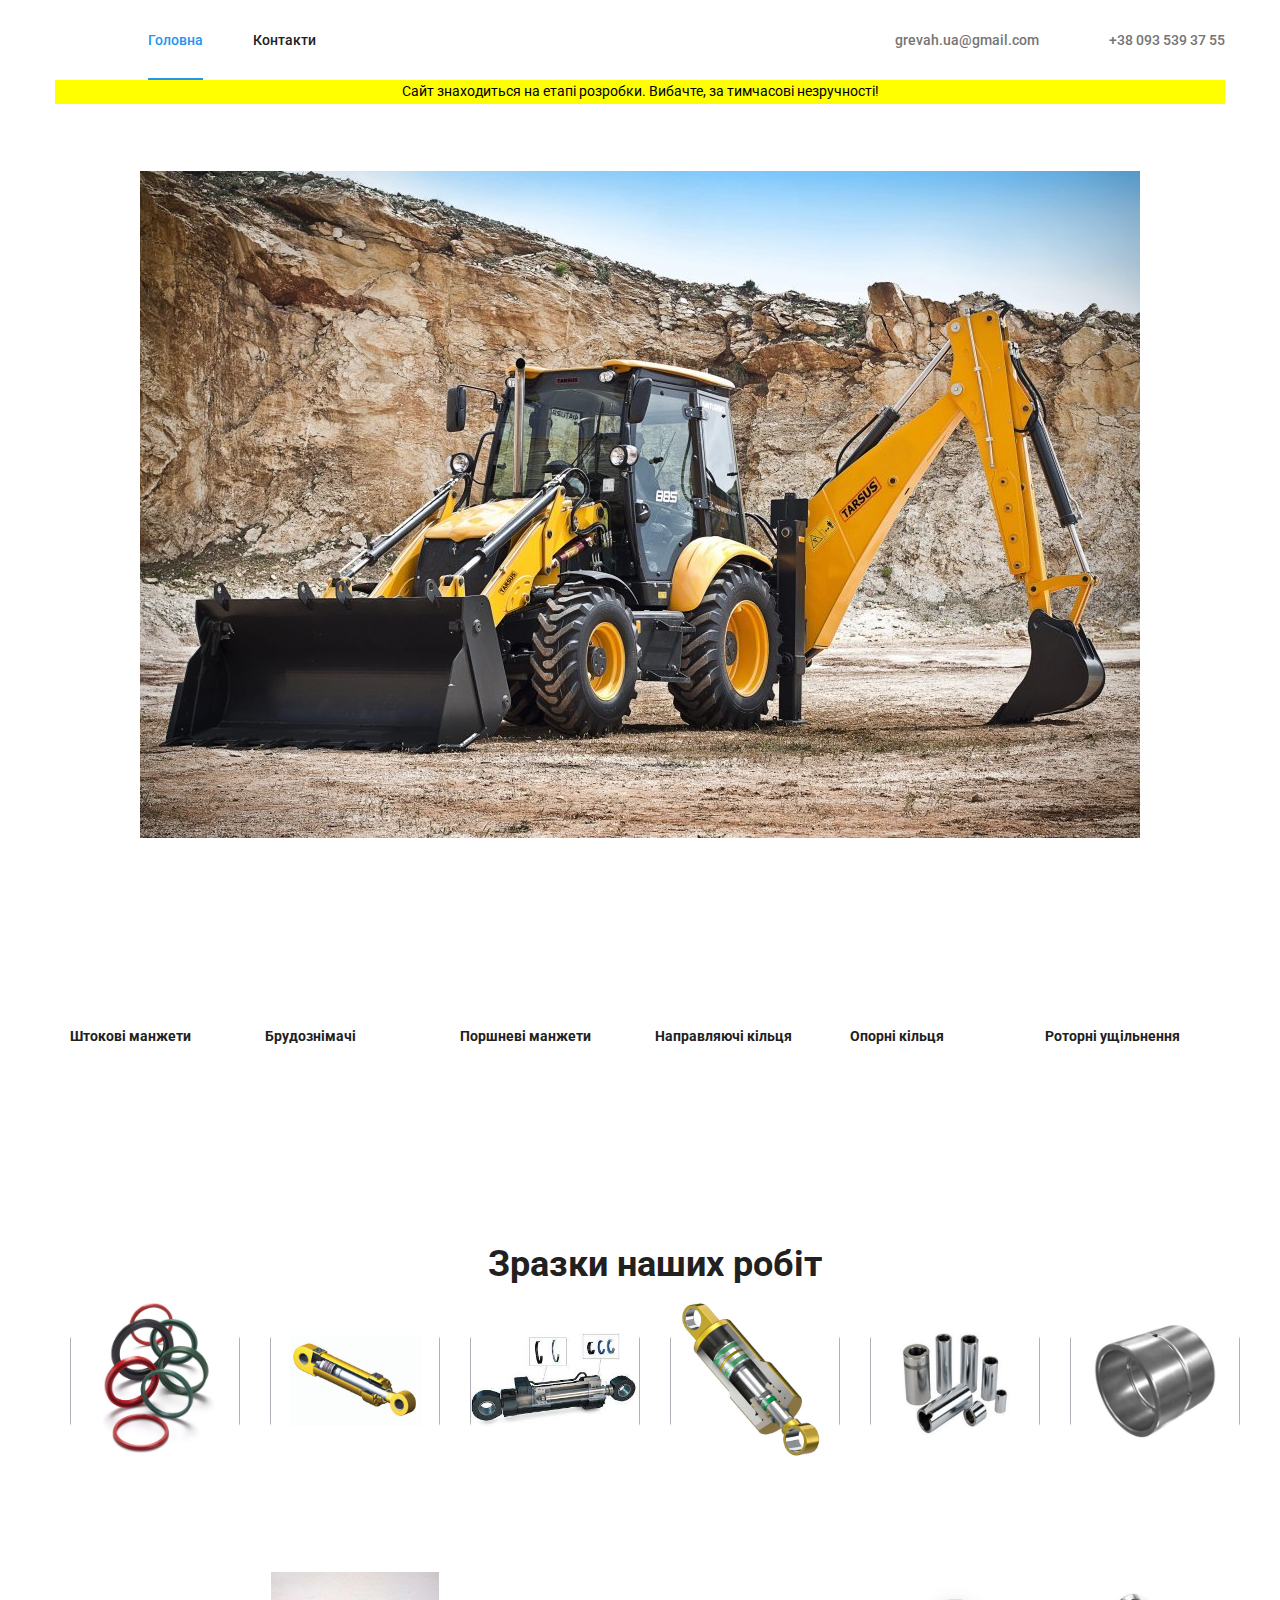
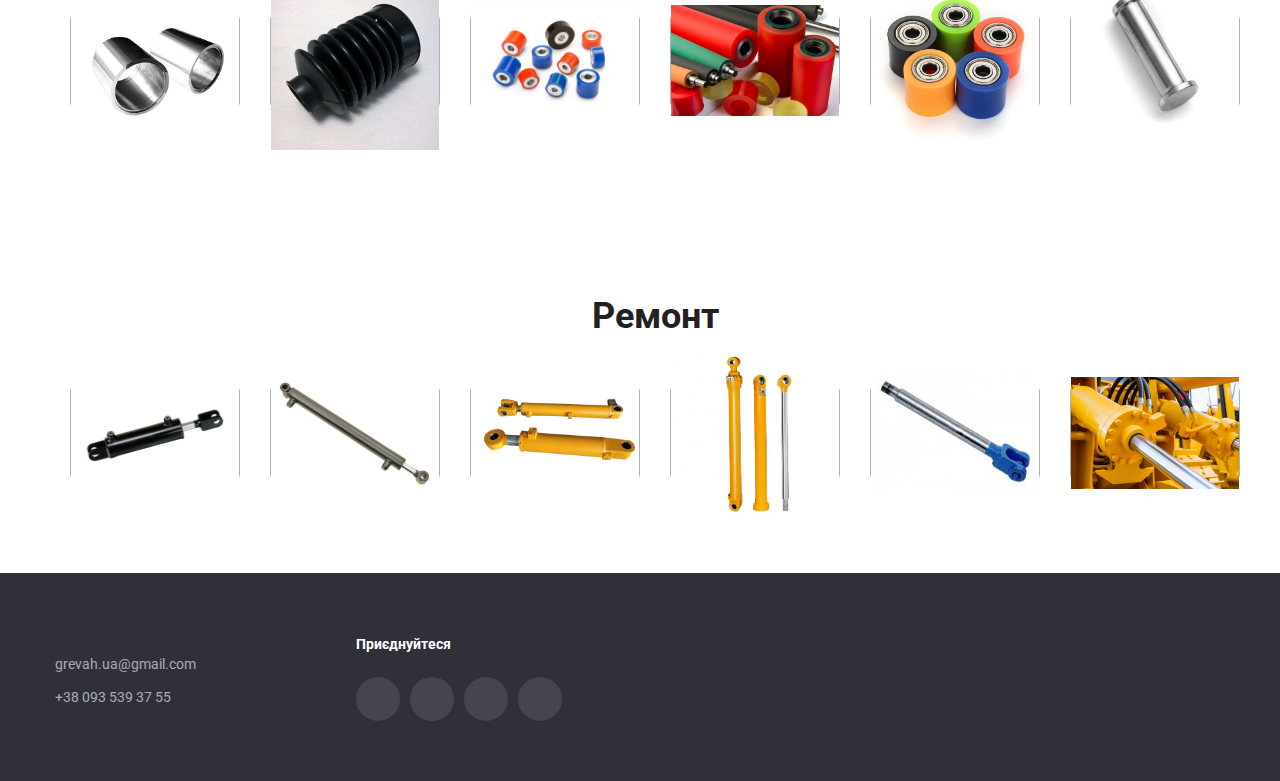
==== commit 5bed2a94: "Update index.html" ====
--- a/index.html
+++ b/index.html
@@ -65,7 +65,15 @@
           </div>
       </div>
      <div class="container"><div class="overlay"></div>
-      
+     
+      <section class="hero-section">
+        <div class="container">
+
+
+      </section>
+   <div class="container"><div class="overlay"></div>
+
+
         
       </div>
       <section class="section">
--- a/css/styles.css
+++ b/css/styles.css
@@ -129,19 +129,7 @@
 a {
   text-decoration: none;
 }
-@media screen and (max-width:480px) {
-  .hero-section {
-   
-    text-align: center;
-    
-    margin-right: auto;
-    margin-left: auto;
-    background-image: 
-      url(../images/19110440.jpg);
-    background-repeat: no-repeat;
-    background-position: center;
-  max-width: 480px;}
-}
+
 
 .hero-section {
 
@@ -155,7 +143,9 @@
   background-repeat: no-repeat;
   background-position: center;
 }
-
+.section {
+  padding: 94px 0;
+}
 .title-section {
   background-color: #f5f4fa;
   padding: 94px 0;
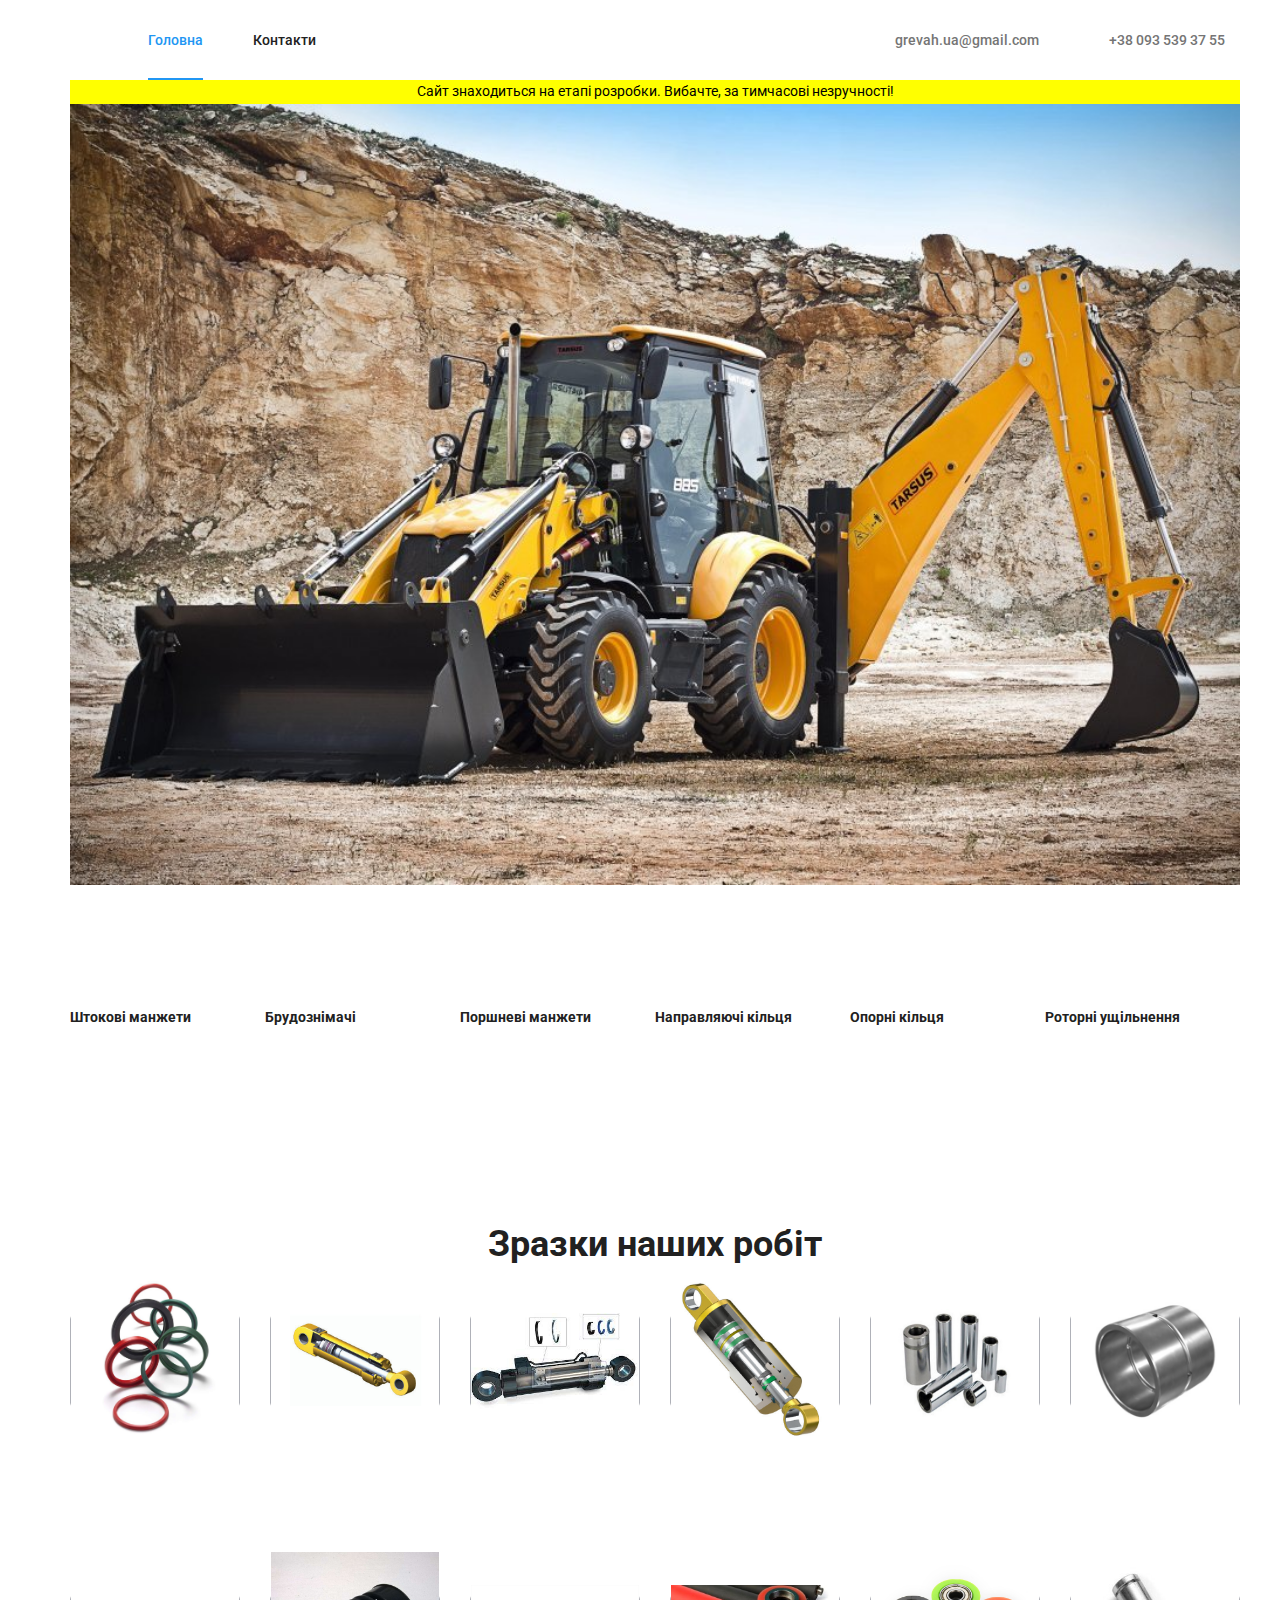
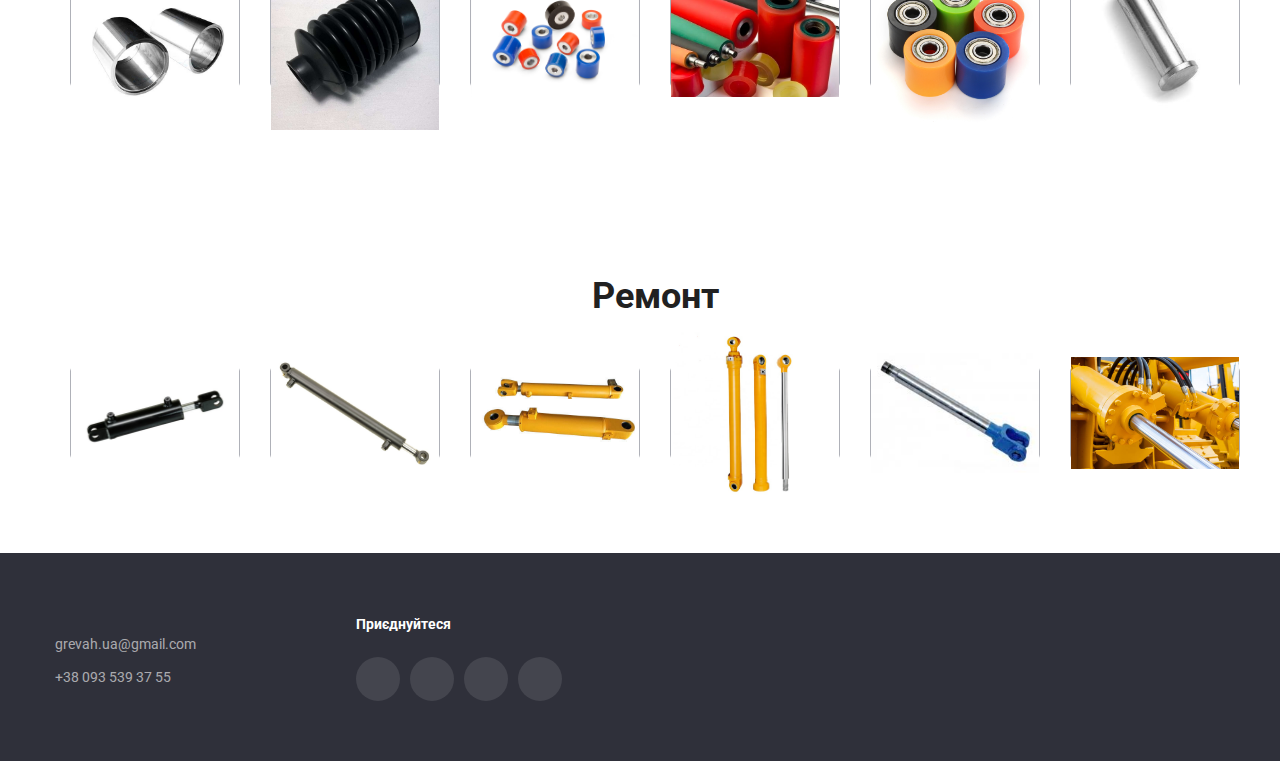
==== commit cef0beed: "Update index.html" ====
--- a/index.html
+++ b/index.html
@@ -68,7 +68,9 @@
      
       <section class="hero-section">
         <div class="container">
-
+<a href="">
+  <img src="./images/19110440.jpg" alt="">
+</a>
 
       </section>
    <div class="container"><div class="overlay"></div>
@@ -301,68 +303,7 @@
         </ul>
       </div>
     </footer>
-    <div class="backdrop is-hidden" data-modal>
-     
-      <div class="modal">
-        <div class="button-position">
-         <button class="button-data-modal-close" data-modal-close>
-          <svg class="button-data-modal-close-icon">
-            <use href="./images/icons.svg#Vector"></use>
-          </svg>
-        </button>
-        </div>
-         <p class="text-hero-modal">Оставьте свои данные, мы вам перезвоним</p>
-       
-        
-          <ul>
-            <form action="">
-            <li class="modal-section">
-              <label  class="label-text" for="name"></label>Имя</label><br>
-      
-              <input class="input" type="text" name="name" id="name" />
-              <span class="icon-name" >
-                <svg class="icon-name-size">
-            <use href="./images/icons.svg#vector"></use>
-          </svg>
-              </span>
-             
-            </li>
-            <li class="modal-section">
-              <label class="label-text" for="tel">Телефон</label><br>
-              <input class="input" type="tel" name="tel" id="tel" />
-               <span class="icon-tel" >
-                <svg class="icon-tel-size">
-            <use href="./images/icons.svg#phone"></use>
-          </svg>
-              </span>
-            </li>
-            <li class="modal-section">
-              <label class="label-text" for="email">Почта</label><br>
-              <input class="input" type="email" name="email" id="email" />
-               <span class="icon-email" >
-                <svg class="icon-email-size">
-            <use href="./images/icons.svg#email"></use>
-          </svg>
-          </span>
-            </li>
-            <li class="modal-section">
-              <label class="label-text" for="text">Комментарий</label><br>
-              <input  class="modal-section-comments" placeholder="Введите текст" type="text" name="text" id="text" />
-            </li>
-            </form>
-          </ul>
-          <div class="checkbox-section">
-            <label class="check"><input  class="check-input" type="checkbox" checked>  
-              <span class="checkbox">
-                 <svg class="size-active-ckeckbox">
-            <use href="./images/icons.svg#letter"></use>
-          </svg>
-
-        </span>
-              <p class="text-checkboxs"> Соглашаюсь с рассылкой и принимаю  <a class="terms-contract" href=""><u>Условия договора</u>  </a></p>
-          
-            </label>
-             <button class="button-send" type="submit">Отправить</button>
+   
 
           </div>
         
--- a/css/styles.css
+++ b/css/styles.css
@@ -41,6 +41,8 @@
   background-color: yellow;
   color: black;
   text-align: center;
+margin-right: -15px;
+ margin-left: 15px;
 
 
 }
@@ -132,14 +134,10 @@
 
 
 .hero-section {
-
-  padding: 400px 0;
   text-align: center;
   max-width: 1600px;
   margin-right: auto;
   margin-left: auto;
-  background-image: 
-    url(../images/19110440.jpg);
   background-repeat: no-repeat;
   background-position: center;
 }
@@ -383,6 +381,7 @@
 .footer {
   background: var(--section-bg-color);
   padding: 60px 0;
+ 
 }
 
 
